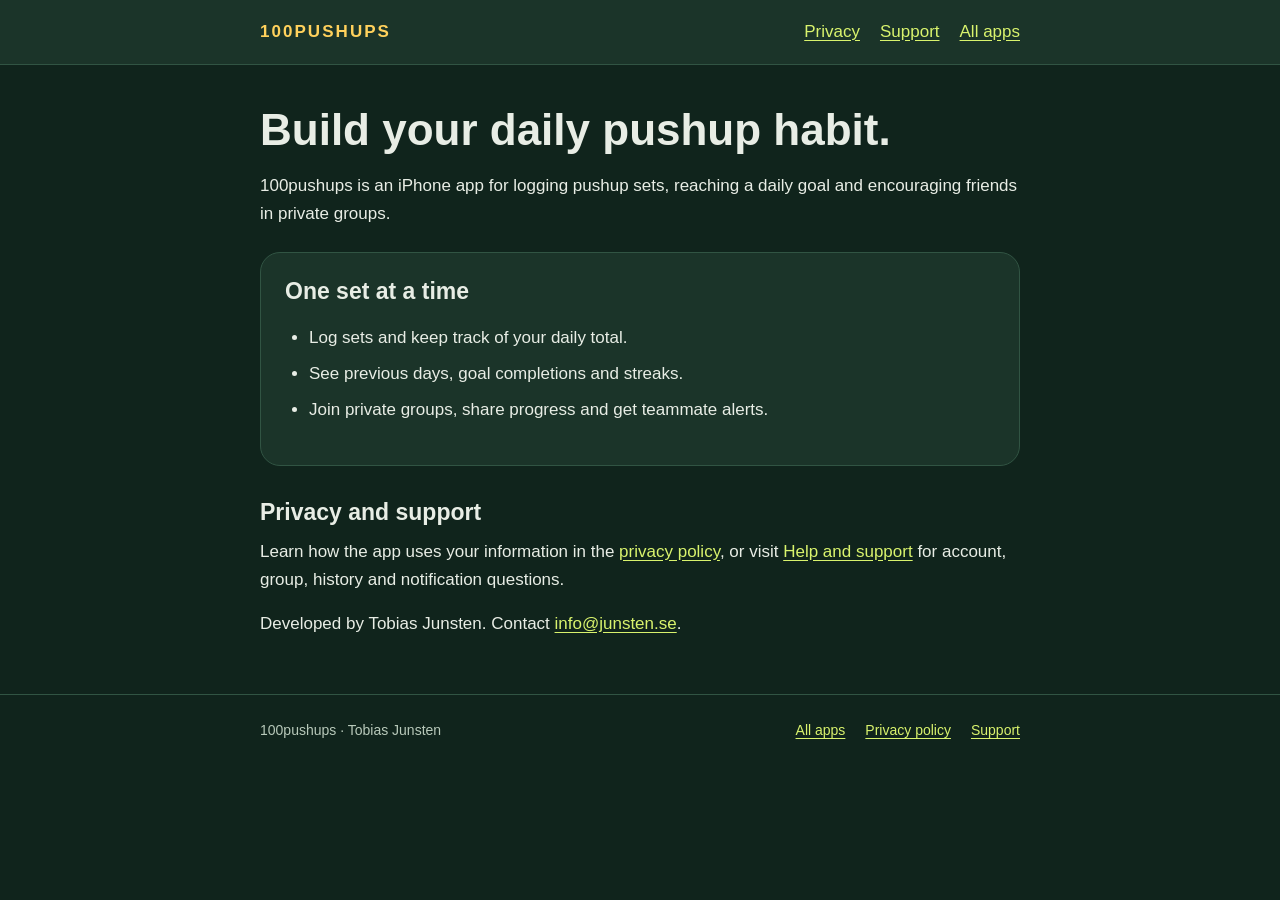
==== 100pushups/index.html @ 47ee5085 "Add 100pushups privacy and support pages" ====
<!doctype html>
<html lang="en">
<head>
  <meta charset="utf-8">
  <meta name="viewport" content="width=device-width, initial-scale=1">
  <meta name="referrer" content="no-referrer">
  <meta name="description" content="100pushups: daily pushup tracking, history, streaks and private teammate groups. Privacy information and support.">
  <title>100pushups · junsten.se</title>
  <link rel="stylesheet" href="/100pushups/styles.css">
</head>
<body>
<header><div class="wrap"><a class="brand" href="/100pushups/">100PUSHUPS</a><nav aria-label="Main navigation"><a href="/100pushups/privacy.html">Privacy</a><a href="/100pushups/support.html">Support</a><a href="/">All apps</a></nav></div></header>
<main class="wrap">
  <h1>Build your daily pushup habit.</h1>
  <p>100pushups is an iPhone app for logging pushup sets, reaching a daily goal and encouraging friends in private groups.</p>
  <div class="card"><h2>One set at a time</h2><ul><li>Log sets and keep track of your daily total.</li><li>See previous days, goal completions and streaks.</li><li>Join private groups, share progress and get teammate alerts.</li></ul></div>
  <h2>Privacy and support</h2>
  <p>Learn how the app uses your information in the <a href="/100pushups/privacy.html">privacy policy</a>, or visit <a href="/100pushups/support.html">Help and support</a> for account, group, history and notification questions.</p>
  <p>Developed by Tobias Junsten. Contact <a href="mailto:info@junsten.se">info@junsten.se</a>.</p>
</main>
<footer><div class="wrap"><span>100pushups · Tobias Junsten</span><nav aria-label="Footer navigation"><a href="/">All apps</a><a href="/100pushups/privacy.html">Privacy policy</a><a href="/100pushups/support.html">Support</a></nav></div></footer>
</body>
</html>
---- 100pushups/styles.css ----
:root { color-scheme: dark; font-family: -apple-system, BlinkMacSystemFont, "Segoe UI", sans-serif; background: #10241c; color: #e8ede5; }
* { box-sizing: border-box; }
body { margin: 0; font-size: 17px; line-height: 1.65; }
.wrap { width: min(100% - 40px, 760px); margin-inline: auto; }
header { border-bottom: 1px solid #315443; background: #1b3429; }
header .wrap { display: flex; gap: 16px; align-items: center; justify-content: space-between; padding-block: 18px; flex-wrap: wrap; }
.brand { font-weight: 900; letter-spacing: .12em; text-decoration: none; color: #ffd15c; }
nav { display: flex; gap: 20px; flex-wrap: wrap; }
nav a[aria-current="page"] { color: #ffd15c; text-decoration-thickness: 2px; }
main { padding-block: 40px; }
h1 { font-size: clamp(30px, 7vw, 44px); line-height: 1.15; margin: 0 0 16px; }
h2 { font-size: 23px; line-height: 1.3; margin: 32px 0 10px; }
h3 { font-size: 19px; margin-bottom: 8px; }
p { margin: 0 0 16px; }
a { color: #d9f36d; text-underline-offset: 3px; overflow-wrap: anywhere; }
a:hover { color: #ffd15c; }
a:focus-visible, button:focus-visible { outline: 3px solid #ffd15c; outline-offset: 5px; border-radius: 3px; }
li { margin-bottom: 8px; }
ul, ol { padding-left: 24px; }
.muted { color: #b8c9ba; }
.card { background: #1b3429; padding: 24px; border: 1px solid #315443; border-radius: 20px; margin: 24px 0; }
.card h2 { margin-top: 0; }
.card p:last-child { margin-bottom: 0; }
.code { color: #ffd15c; font-size: 30px; letter-spacing: .12em; font-weight: 800; overflow-wrap: anywhere; }
footer { border-top: 1px solid #315443; padding-block: 24px; color: #b8c9ba; font-size: 14px; }
footer .wrap { display: flex; justify-content: space-between; flex-wrap: wrap; gap: 12px 24px; }
@media (max-width: 420px) { main { padding-block: 28px; } .card { padding: 18px; } }
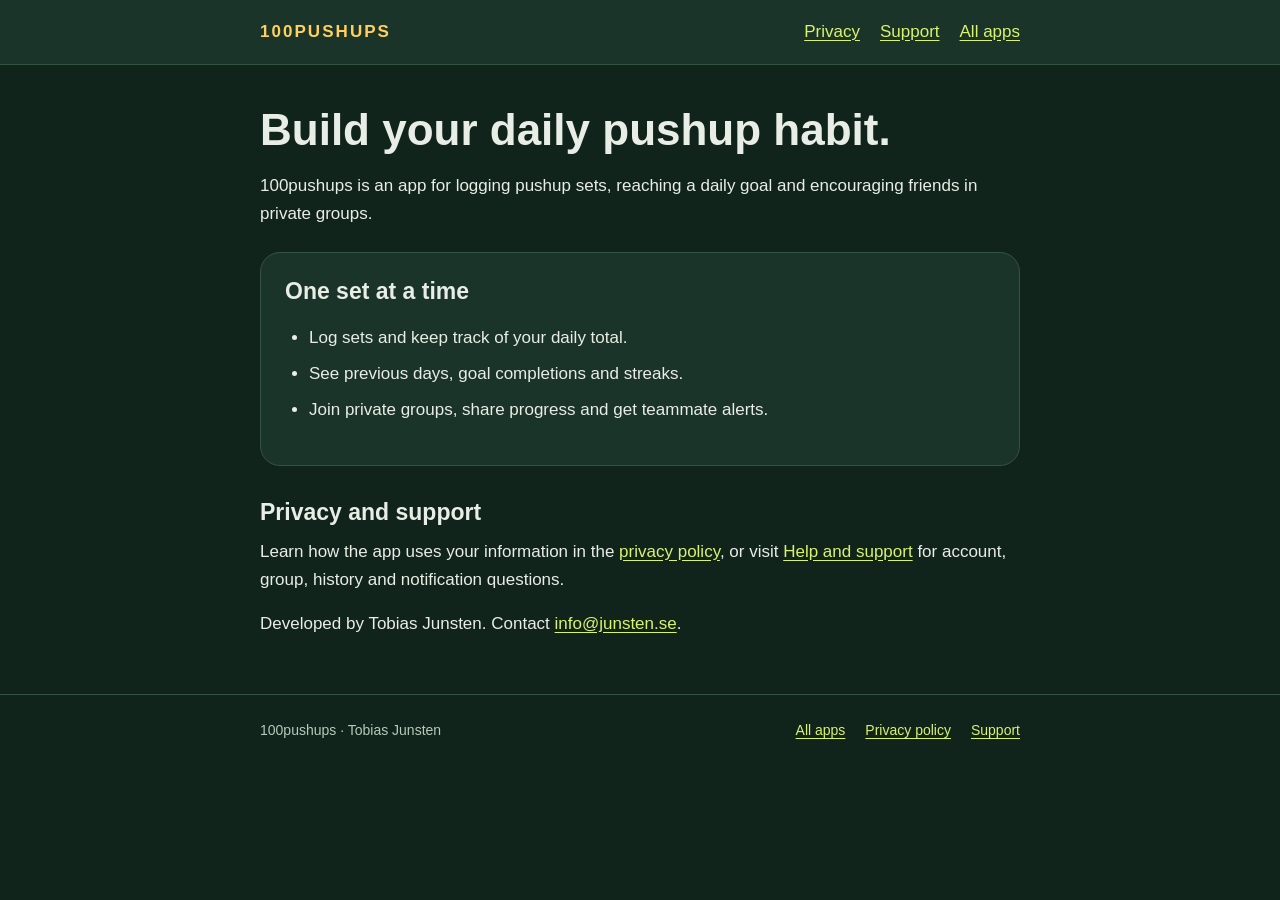
==== commit c31ed57b: "Update 100pushups support for Android and web deletion requests" ====
--- a/100pushups/index.html
+++ b/100pushups/index.html
@@ -12,7 +12,7 @@
 <header><div class="wrap"><a class="brand" href="/100pushups/">100PUSHUPS</a><nav aria-label="Main navigation"><a href="/100pushups/privacy.html">Privacy</a><a href="/100pushups/support.html">Support</a><a href="/">All apps</a></nav></div></header>
 <main class="wrap">
   <h1>Build your daily pushup habit.</h1>
-  <p>100pushups is an iPhone app for logging pushup sets, reaching a daily goal and encouraging friends in private groups.</p>
+  <p>100pushups is an app for logging pushup sets, reaching a daily goal and encouraging friends in private groups.</p>
   <div class="card"><h2>One set at a time</h2><ul><li>Log sets and keep track of your daily total.</li><li>See previous days, goal completions and streaks.</li><li>Join private groups, share progress and get teammate alerts.</li></ul></div>
   <h2>Privacy and support</h2>
   <p>Learn how the app uses your information in the <a href="/100pushups/privacy.html">privacy policy</a>, or visit <a href="/100pushups/support.html">Help and support</a> for account, group, history and notification questions.</p>
